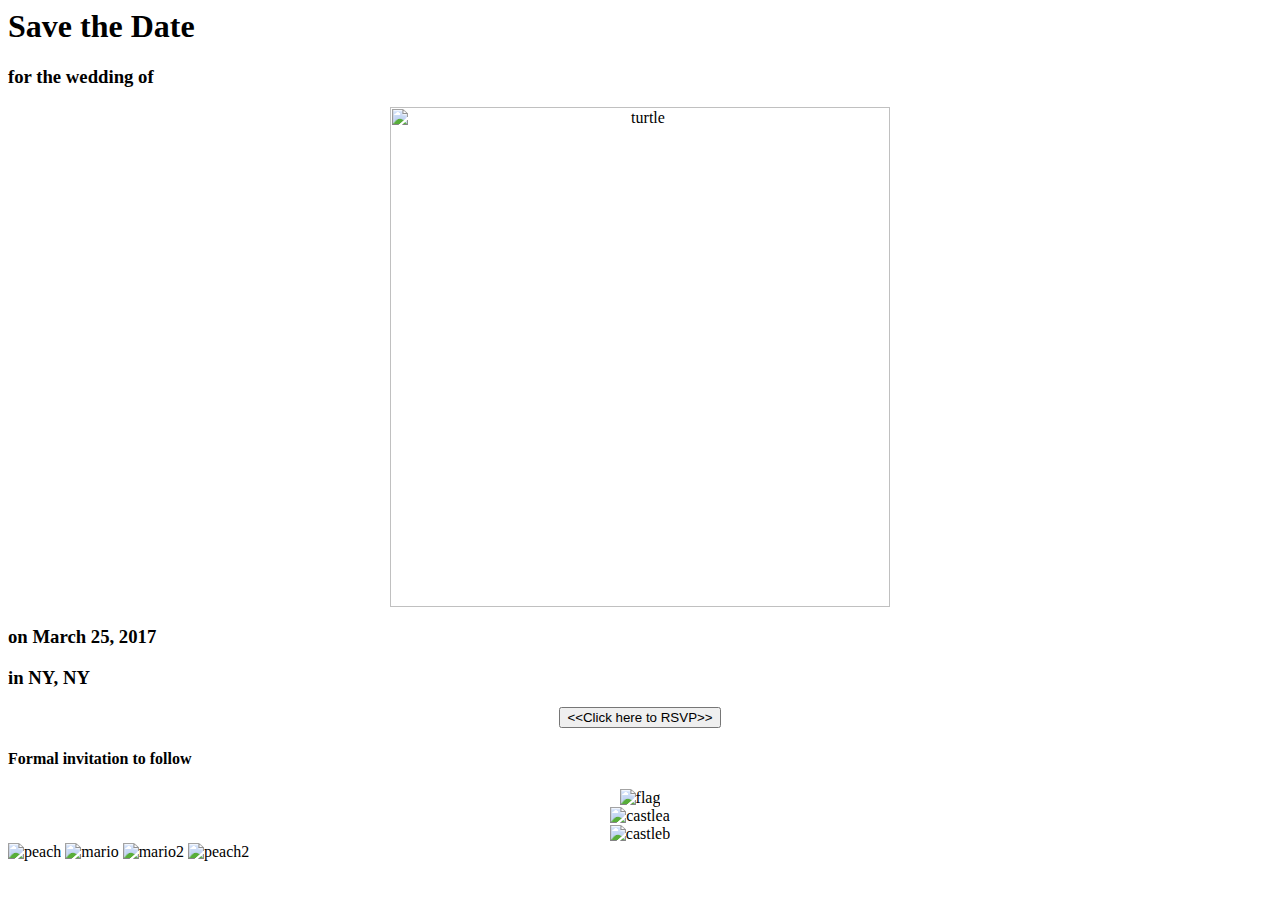
==== html/index.html @ 6069310e "Save the date first draft!!!" ====
<html>

<head>
  <meta name="viewport" content="width=device-width, initial-scale=1.0">
  <script>
function move() {
  var elem = document.getElementById("myBar");
  var width = 1;
  var id = setInterval(frame, 10);
  function frame() {
    if (width >= 100) {
      clearInterval(id);
    } else {
      width++;
      elem.style.width = width + '%';
    }
  }
}
</script>

<script>
function passWord() {
var testV = 1;
var pass1 = prompt('Please enter your password',' ');
while (testV < 3) {
if (!pass1)
history.go(-1);
if (pass1.toLowerCase() == "thebritisharecoming") {
alert('You Got it Right!');
window.open('https://docs.google.com/forms/d/e/1FAIpQLSdVxTLpim90R_QY_HeDWwz0mTPiFKxPMs6WvDDSxH6ZH9eFAw/viewform');
break;
}
testV+=1;
var pass1 =
prompt('Sorry, seems like you have an incorrect password','Password');
}
if (pass1.toLowerCase()!="password" & testV ==3)
history.go(-1);
return " ";
}
</script>

  <meta type="text/css" charset="utf-8">
  <link rel="stylesheet" href="file:///Users/luyizhang/Desktop/tbs2/savethedate/css/style.css">
  <link rel='shortcut icon' href='favicon.ico' type='image/x-icon'/ >
  <title> L+J Save the Date </title>
</head>

<div class="container">
<body onload="move()" >
  <p>
    <div id="myProgress">
    <div id="myBar"></div>
    </div>
    <h1> Save the Date </h1>
    <h3> for the wedding of </h3>
    <center> <img id="turtle" src="file:///Users/luyizhang/Desktop/tbs2/savethedate/pngs/turtle.png" alt="turtle" style="width: 500px;"></center>
    <div id="date"><h3> on March 25, 2017 </h3></div>
    <div id="location"><h3> in NY, NY </h3></div>
    <center>
    <div id="RSVP">
    <form>
    <input type="button" value="<<Click here to RSVP>>" onClick="passWord()">
    </form>
    </div>
    </center>
    <div id="RSVPby"><h4> Formal invitation to follow </h4></div>
    <center><img id="flag" src="file:///Users/luyizhang/Desktop/tbs2/savethedate/pngs/flag.png" alt="flag"></center>
    <center><img id="castlea" src="file:///Users/luyizhang/Desktop/tbs2/savethedate/pngs/castlea.png" alt="castlea"></center>
    <center><img id="castleb" src="file:///Users/luyizhang/Desktop/tbs2/savethedate/pngs/castleb.png" alt="castleb"></center>
    <img id="peach" src="file:///Users/luyizhang/Desktop/tbs2/savethedate/pngs/peach.png" alt="peach">
    <img id="mario" src="file:///Users/luyizhang/Desktop/tbs2/savethedate/pngs/mario.png" alt="mario">
    <img id="mario2" src="file:///Users/luyizhang/Desktop/tbs2/savethedate/pngs/mario.png" alt="mario2">
    <img id="peach2" src="file:///Users/luyizhang/Desktop/tbs2/savethedate/pngs/peach.png" alt="peach2">
  </p>

</body>
</div>

<footer>
</footer>

</html>
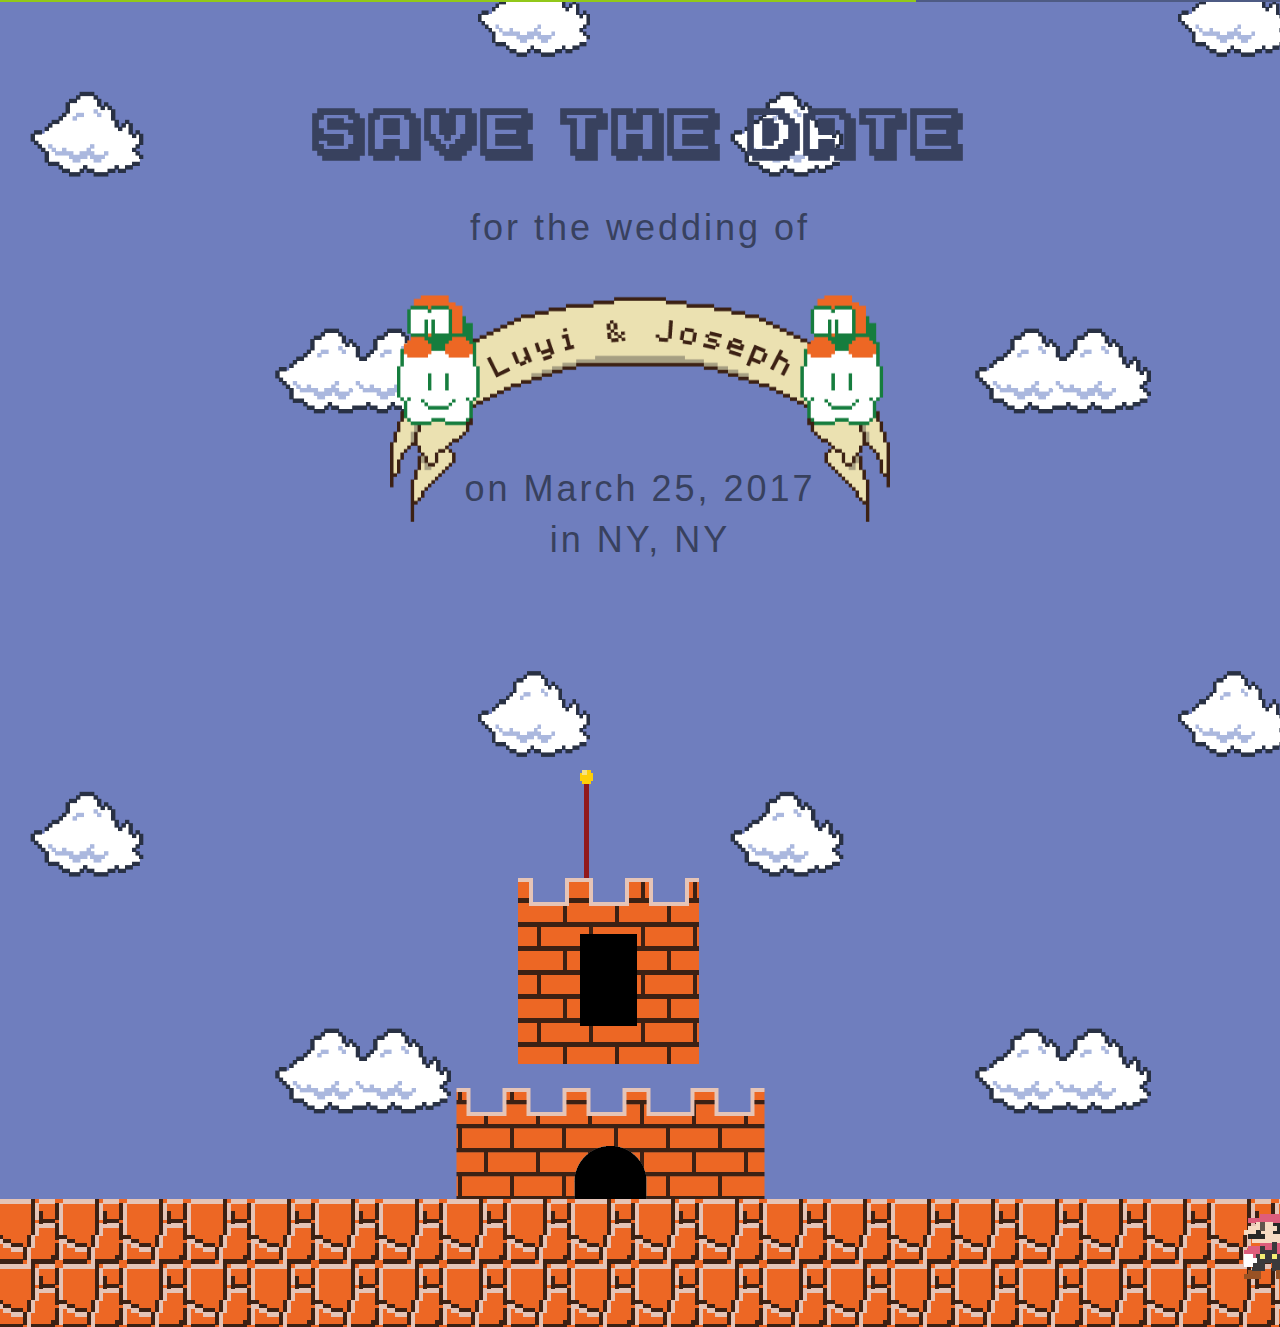
==== commit 80667bec: "fixed links, footer, progress bar" ====
--- a/html/index.html
+++ b/html/index.html
@@ -1,5 +1,5 @@
 <html>
-
+<div class="container">
 <head>
   <meta name="viewport" content="width=device-width, initial-scale=1.0">
   <script>
@@ -32,7 +32,7 @@
 }
 testV+=1;
 var pass1 =
-prompt('Sorry, seems like you have an incorrect password','Password');
+prompt('Sorry, seems like you do not have the correct key','Password');
 }
 if (pass1.toLowerCase()!="password" & testV ==3)
 history.go(-1);
@@ -41,12 +41,11 @@
 </script>
 
   <meta type="text/css" charset="utf-8">
-  <link rel="stylesheet" href="file:///Users/luyizhang/Desktop/tbs2/savethedate/css/style.css">
+  <link rel="stylesheet" href="../css/style.css">
   <link rel='shortcut icon' href='favicon.ico' type='image/x-icon'/ >
   <title> L+J Save the Date </title>
 </head>
 
-<div class="container">
 <body onload="move()" >
   <p>
     <div id="myProgress">
@@ -54,9 +53,10 @@
     </div>
     <h1> Save the Date </h1>
     <h3> for the wedding of </h3>
-    <center> <img id="turtle" src="file:///Users/luyizhang/Desktop/tbs2/savethedate/pngs/turtle.png" alt="turtle" style="width: 500px;"></center>
+    <center> <img id="turtle" src="../pngs/turtle.png" alt="turtle" style="width: 500px;"></center>
     <div id="date"><h3> on March 25, 2017 </h3></div>
     <div id="location"><h3> in NY, NY </h3></div>
+
     <center>
     <div id="RSVP">
     <form>
@@ -64,20 +64,22 @@
     </form>
     </div>
     </center>
-    <div id="RSVPby"><h4> Formal invitation to follow </h4></div>
-    <center><img id="flag" src="file:///Users/luyizhang/Desktop/tbs2/savethedate/pngs/flag.png" alt="flag"></center>
-    <center><img id="castlea" src="file:///Users/luyizhang/Desktop/tbs2/savethedate/pngs/castlea.png" alt="castlea"></center>
-    <center><img id="castleb" src="file:///Users/luyizhang/Desktop/tbs2/savethedate/pngs/castleb.png" alt="castleb"></center>
-    <img id="peach" src="file:///Users/luyizhang/Desktop/tbs2/savethedate/pngs/peach.png" alt="peach">
-    <img id="mario" src="file:///Users/luyizhang/Desktop/tbs2/savethedate/pngs/mario.png" alt="mario">
-    <img id="mario2" src="file:///Users/luyizhang/Desktop/tbs2/savethedate/pngs/mario.png" alt="mario2">
-    <img id="peach2" src="file:///Users/luyizhang/Desktop/tbs2/savethedate/pngs/peach.png" alt="peach2">
+
+    <div id="RSVPby"><h4>Formal invitation to follow</h4></div>
+
+    <center><img id="flag" src="../pngs/flag.png" alt="flag"></center>
+    <center><img id="castlea" src="../pngs/castlea.png" alt="castlea"></center>
+    <center><img id="castleb" src="../pngs/castleb.png" alt="castleb"></center>
+    <img id="peach" src="../pngs/peach.png" alt="peach">
+    <img id="mario" src="../pngs/mario.png" alt="mario">
+    <img id="mario2" src="../pngs/mario.png" alt="mario2">
+    <img id="peach2" src="../pngs/peach.png" alt="peach2">
   </p>
-
 </body>
 </div>
 
 <footer>
+<div> </div>
 </footer>
 
 </html>
--- a/css/style.css
+++ b/css/style.css
@@ -0,0 +1,440 @@
+html {
+	position: relative;
+	min-height: 100%;
+}
+
+body {
+  background-image: url("../pngs/sky.png");
+	background-size: 700px;
+	z-index: 0;
+	margin-bottom: 0;
+	padding-bottom: 0;
+}
+
+#container {
+	min-height: 100%;
+	position: relative;
+	overflow: hidden;
+	width: 800px;
+	margin: 0 auto;
+}
+
+
+footer {
+	position: relative;
+	z-index: 1;
+  bottom: 0;
+  left: -1vw;
+	margin: 0;
+  width:110%;
+  height: 128px;
+  background-image: url("../pngs/land.png");
+	overflow: hidden;
+}
+
+#myProgress {
+	position: relative;
+	top: -1.25vh;
+	left: -5vw;
+	width: 110vw;
+	height: 5px;
+	background-color: #4E5B84;
+}
+#myBar {
+    position: absolute;
+    width: 1vw;
+    height: 100%;
+    background-color: #92C81A;
+}
+
+@font-face{
+	font-family:'ka1';
+	src: url('ka1.ttf');
+	src: url('ka1.ttf') format('truetype');
+}
+
+@font-face{
+	font-family:'coders';
+	src: url('Mozart_0.ttf');
+	src: url('Mozart_0.ttf') format('truetype');
+}
+
+p {
+  padding-top:0px;
+  padding-left:50px;
+  padding-right:50px;
+}
+
+h1 {
+	padding-top:5vh;
+	color: #38415E;
+  text-align: center;
+  font-family: 'ka1', sans-serif;
+  font-size: 3.25em;
+  letter-spacing: 10px;
+  line-height: 150%;
+	background-color: none;
+}
+
+h3 {
+  color: #38415E;
+  font-family: 'coders', sans-serif;
+  text-align: center;
+  font-size: 2.25em;
+	letter-spacing: 3px;
+	font-weight: 300;
+	background-color: none;
+}
+
+#RSVPby {
+	position: relative;
+	margin: 10px;
+	top: -15vh;
+	color: #FFFFFF;
+	opacity: 0;
+	animation: appear 1s normal ease-in;
+	animation-fill-mode: forwards;
+	animation-delay: 12s;
+}
+
+h4 {
+	color: #38415E;
+	font-family: 'coders', sans-serif;
+	text-align: center;
+	font-size: 1.25em;
+	letter-spacing: 3px;
+	font-weight: 200;
+	background-color: none;
+}
+
+input[type=button] {
+	position: relative;
+	top: -15vh;
+	padding:10px 20px;
+	z-index: 1;
+	margin: 15px;
+	background-color: rgba(255,255,255,0.2);
+	border: 4px solid #1D7D3E;
+	border-radius: 2px;
+	color: #38415E;
+	font-family: 'coders', sans-serif;
+	font-weight: 300;
+	text-align: center;
+	font-size: 2.25em;
+	letter-spacing: 3px;
+	opacity: 0;
+	text-decoration:none;
+	animation: appear 1s normal ease-in;
+	animation-fill-mode: forwards;
+	animation-delay: 10s;
+}
+
+input[type=button]:hover {
+	background-color: rgba(255,255,255,0.6);
+	border: 4px solid #92C81A;
+}
+
+#date {
+	position: relative;
+	top:-10vh;
+}
+
+#location {
+	position: relative;
+	top:-13vh;
+}
+
+#castlea {
+	position: relative;
+	z-index:-2;
+	padding-top: 15px;
+	float: left;
+	left: 36vw;
+	top:-15vh;
+}
+
+#castleb {
+	position: relative;
+	float: left;
+	left: 17vw;
+	z-index:1;
+	top: 22vh;
+}
+
+#flag {
+	position:relative;
+	float: left;
+	left: 45.25vw;
+	top: 0vh;
+	opacity: 0;
+	z-index:-3;
+	animation: raise 5s normal ease-out;
+	animation-fill-mode: forwards;
+	animation-delay: 8s;
+}
+
+#peach {
+	position: relative;
+	left: -50vw;
+	top: 32vh;
+	z-index:2;
+	animation: Peachwalk 5s normal ease-out;
+	animation-fill-mode: forwards;
+}
+
+#peach2 {
+	position: relative;
+	left: -28vw;
+	bottom: -10.5vh;
+	z-index: -2;
+	opacity: 0;
+	animation: Peachwalk2 3s normal linear;
+	animation-fill-mode: forwards;
+	animation-delay: 6s;
+}
+
+#mario {
+	position: relative;
+	left: 50vw;
+	top: 32vh;
+	z-index:3;
+	animation: Mariowalk 5s normal ease-out;
+	animation-fill-mode: forwards;
+}
+
+#mario2 {
+	position: relative;
+	left: -24vw;
+	bottom: -10.5vh;
+	opacity: 0;
+	z-index: -1;
+	animation: Mariowalk2 3s normal linear;
+	animation-fill-mode: forwards;
+	animation-delay: 6s;
+}
+
+@keyframes appear {
+	0% {
+		opacity: 0;
+		visibility: hidden;
+	}
+	100% {
+		opacity: 1;
+		visibility: visible;
+	}
+}
+
+@keyframes raise {
+	0% {
+		opacity: 0;
+		visibility: hidden;
+		top:10vh;
+	}
+	10% {
+		opacity: 1;
+		visibility: visible;
+		top: 10vh;
+	}
+	100% {
+		opacity: 1;
+		visibility: visible;
+		top: -10vh;
+	}
+}
+
+@keyframes Peachwalk {
+	0% {
+		left:-50vw;
+	}
+	90% {
+		opacity: 1;
+		left: 3vw;
+		transform: scale(1);
+	}
+	95% {
+		opacity: 0.5;
+		left:3vw;
+		transform: scale(0.5);
+	}
+	100% {
+		opacity: 0;
+		transform: scale(0.5);
+		left:3vw;
+	}
+}
+
+@keyframes Peachwalk2 {
+	0% {
+		opacity: 0;
+		transform: scale(0.5);
+		left:-10vw;
+	}
+	25% {
+		opacity: 1;
+		transform: scale(1);
+		height: 100px;
+		left: -10vw;
+	}
+	90% {
+		opacity: 1;
+		height: 100px;
+		left:-7vw;
+		-moz-transform: scale(1, 1);
+	-webkit-transform: scale(1, 1);
+	-o-transform: scale(1, 1);
+	-ms-transform: scale(1, 1);
+	transform: scale(1, 1);
+	}
+	100% {
+		left: -7vw;
+		height: 100px;
+		opacity: 1;
+		-moz-transform: scale(-1, 1);
+		-webkit-transform: scale(-1, 1);
+		-o-transform: scale(-1, 1);
+		-ms-transform: scale(-1, 1);
+		transform: scale(-1, 1);
+	}
+}
+
+
+@keyframes Mariowalk {
+	0% {
+		left:50vw;
+	}
+	90% {
+		opacity: 1;
+		left:-1vw;
+		transform: scale(1);
+	}
+	95% {
+		opacity: 0.5;
+		left: -1vw;
+		transform: scale(0.5);
+	}
+	100% {
+		opacity: 0;
+		left: -1vw;
+		transform: scale(0.5);
+	}
+}
+
+@keyframes Mariowalk2 {
+	0% {
+		opacity: 0;
+		transform: scale(0.5);
+		left:-6vw;
+	}
+	25% {
+		opacity: 1;
+		transform: scale(1);
+		left: -6vw;
+	}
+	90% {
+		opacity: 1;
+		transform: scale(1);
+		left:-8vw;
+		-moz-transform: scale(1, 1);
+	-webkit-transform: scale(1, 1);
+	-o-transform: scale(1, 1);
+	-ms-transform: scale(1, 1);
+	transform: scale(1, 1);
+	}
+	100% {
+		left: -8vw;
+		height: 64px;
+		opacity: 1;
+		-moz-transform: scale(-1, 1);
+		-webkit-transform: scale(-1, 1);
+		-o-transform: scale(-1, 1);
+		-ms-transform: scale(-1, 1);
+		transform: scale(-1, 1);
+	}
+}
+
+#turtle {
+		padding-top: 10px;
+    position: relative;
+    -webkit-animation: float 2s infinite  normal ease-out;
+    animation: float 8s infinite  normal ease-out;
+		z-index: 2;
+}
+
+
+@-webkit-keyframes float {
+    0% {
+        top:20px;
+				left:-30px;
+    }
+		13% {
+        top:0px;
+				left:-30px;
+    }
+		25% {
+				top:20px;
+				left:-30px;
+		}
+		37% {
+				top: 0px;
+				left:0px;
+		}
+		50% {
+				top: 20px;
+				left:30px;
+		}
+		62% {
+				top: 0px;
+				left:30px;
+		}
+		75% {
+				top: 20px;
+				left:30px;
+		}
+		87% {
+				top: 0px;
+				left:0px;
+		}
+		100% {
+				top: 20px;
+				left:-30px;
+
+}
+
+@keyframes float {
+	0% {
+			top:20px;
+			left:-30px;
+	}
+	13% {
+			top:0px;
+			left:-30px;
+	}
+	25% {
+			top:20px;
+			left:-30px;
+	}
+	37% {
+			top: 0px;
+			left:0px;
+	}
+	50% {
+			top: 20px;
+			left:30px;
+	}
+	62% {
+			top: 0px;
+			left:30px;
+	}
+	75% {
+			top: 20px;
+			left:30px;
+	}
+	87% {
+			top: 0px;
+			left:0px;
+	}
+	100% {
+			top: 20px;
+			left:-30px;
+
+}
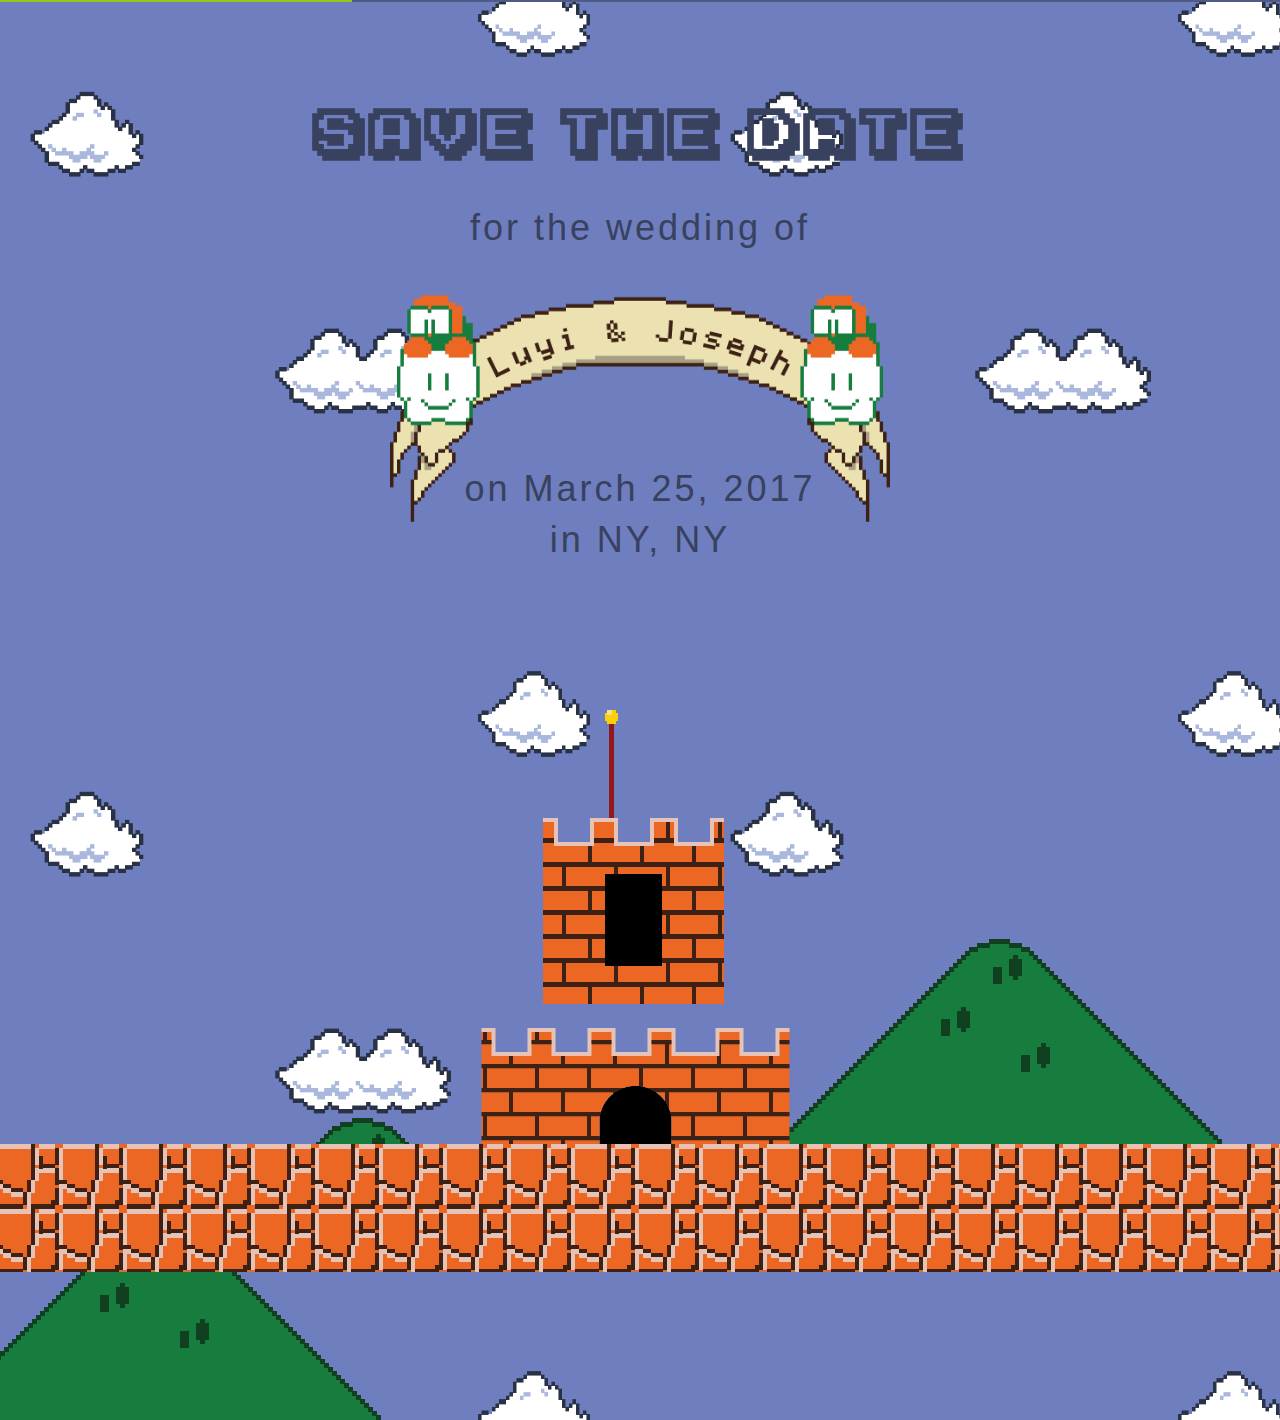
==== commit 9a0b21c6: "added hills and bushes, scrolls to bottom for animation after delay" ====
--- a/html/index.html
+++ b/html/index.html
@@ -2,11 +2,21 @@
 <div class="container">
 <head>
   <meta name="viewport" content="width=device-width, initial-scale=1.0">
-  <script>
+<script>
+
+function start_scroll_down() {
+     scroll = setInterval(function(){ window.scrollBy(0, 3000); console.log('start');}, 1500);
+   }
+
+function stop_scroll_down() {
+     clearInterval(scroll);
+     console.log('stop');
+  }
+
 function move() {
   var elem = document.getElementById("myBar");
   var width = 1;
-  var id = setInterval(frame, 10);
+  var id = setInterval(frame, 25);
   function frame() {
     if (width >= 100) {
       clearInterval(id);
@@ -16,9 +26,7 @@
     }
   }
 }
-</script>
 
-<script>
 function passWord() {
 var testV = 1;
 var pass1 = prompt('Please enter your password',' ');
@@ -46,7 +54,7 @@
   <title> L+J Save the Date </title>
 </head>
 
-<body onload="move()" >
+<body onload="setTimeout(start_scroll_down, 1200);move();setTimeout(stop_scroll_down, 4000)">
   <p>
     <div id="myProgress">
     <div id="myBar"></div>
@@ -64,12 +72,14 @@
     </form>
     </div>
     </center>
-
-    <div id="RSVPby"><h4>Formal invitation to follow</h4></div>
-
     <center><img id="flag" src="../pngs/flag.png" alt="flag"></center>
     <center><img id="castlea" src="../pngs/castlea.png" alt="castlea"></center>
     <center><img id="castleb" src="../pngs/castleb.png" alt="castleb"></center>
+    <img id="bushA" src="../pngs/bushA.png" alt="bushA">
+    <img id="bushB" src="../pngs/bushB.png" alt="bushB">
+    <img id="hill" src="../pngs/hill.png" alt="hill">
+    <img id="bighill" src="../pngs/bighill.png" alt="bighill">
+    <img id="largehill" src="../pngs/bighill.png" alt="largehill">
     <img id="peach" src="../pngs/peach.png" alt="peach">
     <img id="mario" src="../pngs/mario.png" alt="mario">
     <img id="mario2" src="../pngs/mario.png" alt="mario2">
--- a/css/style.css
+++ b/css/style.css
@@ -86,17 +86,6 @@
 	background-color: none;
 }
 
-#RSVPby {
-	position: relative;
-	margin: 10px;
-	top: -15vh;
-	color: #FFFFFF;
-	opacity: 0;
-	animation: appear 1s normal ease-in;
-	animation-fill-mode: forwards;
-	animation-delay: 12s;
-}
-
 h4 {
 	color: #38415E;
 	font-family: 'coders', sans-serif;
@@ -113,7 +102,7 @@
 	padding:10px 20px;
 	z-index: 1;
 	margin: 15px;
-	background-color: rgba(255,255,255,0.2);
+	background-color: rgba(255,255,255,0.4);
 	border: 4px solid #1D7D3E;
 	border-radius: 2px;
 	color: #38415E;
@@ -126,7 +115,7 @@
 	text-decoration:none;
 	animation: appear 1s normal ease-in;
 	animation-fill-mode: forwards;
-	animation-delay: 10s;
+	animation-delay: 12s;
 }
 
 input[type=button]:hover {
@@ -149,68 +138,109 @@
 	z-index:-2;
 	padding-top: 15px;
 	float: left;
-	left: 36vw;
+	left: 38vw;
 	top:-15vh;
 }
 
 #castleb {
 	position: relative;
 	float: left;
-	left: 17vw;
+	left: 19vw;
 	z-index:1;
 	top: 22vh;
 }
 
+#bushA {
+	position: relative;
+	float: left;
+	left: -40vw;
+	z-index:-2;
+	top: 35.5vh;
+}
+
+#hill {
+	position: relative;
+	float: left;
+	left: -50vw;
+	z-index:-2;
+	top: 32vh;
+}
+
+#bighill {
+	position: relative;
+	float: left;
+	left: 18vw;
+	z-index:-3;
+	top: 0vh;
+}
+
+#largehill {
+	position: absolute;
+	left: -5vw;
+	z-index:-3;
+	top: 135vh;
+}
+
+#bushB {
+	position: relative;
+	float: left;
+	left: 35vw;
+	z-index:-2;
+	top: 35.5vh;
+}
+
 #flag {
 	position:relative;
 	float: left;
-	left: 45.25vw;
+	left: 47.25vw;
 	top: 0vh;
 	opacity: 0;
 	z-index:-3;
 	animation: raise 5s normal ease-out;
 	animation-fill-mode: forwards;
-	animation-delay: 8s;
+	animation-delay: 10s;
 }
 
 #peach {
 	position: relative;
-	left: -50vw;
-	top: 32vh;
+	left: -100vw;
+	top: 32.5vh;
 	z-index:2;
 	animation: Peachwalk 5s normal ease-out;
 	animation-fill-mode: forwards;
+	animation-delay: 2s;
 }
 
 #peach2 {
 	position: relative;
-	left: -28vw;
-	bottom: -10.5vh;
+	left: -45vw;
+	bottom: 5vh;
 	z-index: -2;
 	opacity: 0;
 	animation: Peachwalk2 3s normal linear;
 	animation-fill-mode: forwards;
-	animation-delay: 6s;
+	animation-delay: 8s;
 }
 
 #mario {
 	position: relative;
-	left: 50vw;
-	top: 32vh;
+	left: 10vw;
+	top: 32.5vh;
 	z-index:3;
 	animation: Mariowalk 5s normal ease-out;
 	animation-fill-mode: forwards;
+	animation-delay: 2s;
 }
 
 #mario2 {
 	position: relative;
-	left: -24vw;
-	bottom: -10.5vh;
+	left: -41vw;
+	bottom: 5vh;
 	opacity: 0;
 	z-index: -1;
 	animation: Mariowalk2 3s normal linear;
 	animation-fill-mode: forwards;
-	animation-delay: 6s;
+	animation-delay: 8s;
 }
 
 @keyframes appear {
@@ -244,22 +274,22 @@
 
 @keyframes Peachwalk {
 	0% {
-		left:-50vw;
+		left:-96vw;
 	}
 	90% {
 		opacity: 1;
-		left: 3vw;
+		left: -41vw;
 		transform: scale(1);
 	}
 	95% {
 		opacity: 0.5;
-		left:3vw;
-		transform: scale(0.5);
-	}
-	100% {
-		opacity: 0;
-		transform: scale(0.5);
-		left:3vw;
+		left:-41vw;
+		transform: scale(0.5);
+	}
+	100% {
+		opacity: 0;
+		transform: scale(0.5);
+		left:-41vw;
 	}
 }
 
@@ -267,18 +297,18 @@
 	0% {
 		opacity: 0;
 		transform: scale(0.5);
-		left:-10vw;
+		left:-45vw;
 	}
 	25% {
 		opacity: 1;
 		transform: scale(1);
 		height: 100px;
-		left: -10vw;
+		left: -45vw;
 	}
 	90% {
 		opacity: 1;
 		height: 100px;
-		left:-7vw;
+		left:-42vw;
 		-moz-transform: scale(1, 1);
 	-webkit-transform: scale(1, 1);
 	-o-transform: scale(1, 1);
@@ -286,7 +316,7 @@
 	transform: scale(1, 1);
 	}
 	100% {
-		left: -7vw;
+		left: -42vw;
 		height: 100px;
 		opacity: 1;
 		-moz-transform: scale(-1, 1);
@@ -300,21 +330,39 @@
 
 @keyframes Mariowalk {
 	0% {
-		left:50vw;
+		left:10vw;
+	}
+	10% {
+		transform:translateY(-130%)
+	}
+	20% {
+		transform:translateY(0)
+	}
+	30% {
+		transform:translateY(-130%)
+	}
+	40% {
+		transform:translateY(0)
+	}
+	50% {
+		transform:translateY(-130%)
+	}
+	60% {
+		transform:translateY(0)
 	}
 	90% {
 		opacity: 1;
-		left:-1vw;
+		left:-45vw;
 		transform: scale(1);
 	}
 	95% {
 		opacity: 0.5;
-		left: -1vw;
-		transform: scale(0.5);
-	}
-	100% {
-		opacity: 0;
-		left: -1vw;
+		left: -45vw;
+		transform: scale(0.5);
+	}
+	100% {
+		opacity: 0;
+		left: -45vw;
 		transform: scale(0.5);
 	}
 }
@@ -323,17 +371,17 @@
 	0% {
 		opacity: 0;
 		transform: scale(0.5);
-		left:-6vw;
+		left:-41vw;
 	}
 	25% {
 		opacity: 1;
 		transform: scale(1);
-		left: -6vw;
+		left: -41vw;
 	}
 	90% {
 		opacity: 1;
 		transform: scale(1);
-		left:-8vw;
+		left:-44vw;
 		-moz-transform: scale(1, 1);
 	-webkit-transform: scale(1, 1);
 	-o-transform: scale(1, 1);
@@ -341,7 +389,7 @@
 	transform: scale(1, 1);
 	}
 	100% {
-		left: -8vw;
+		left: -44vw;
 		height: 64px;
 		opacity: 1;
 		-moz-transform: scale(-1, 1);
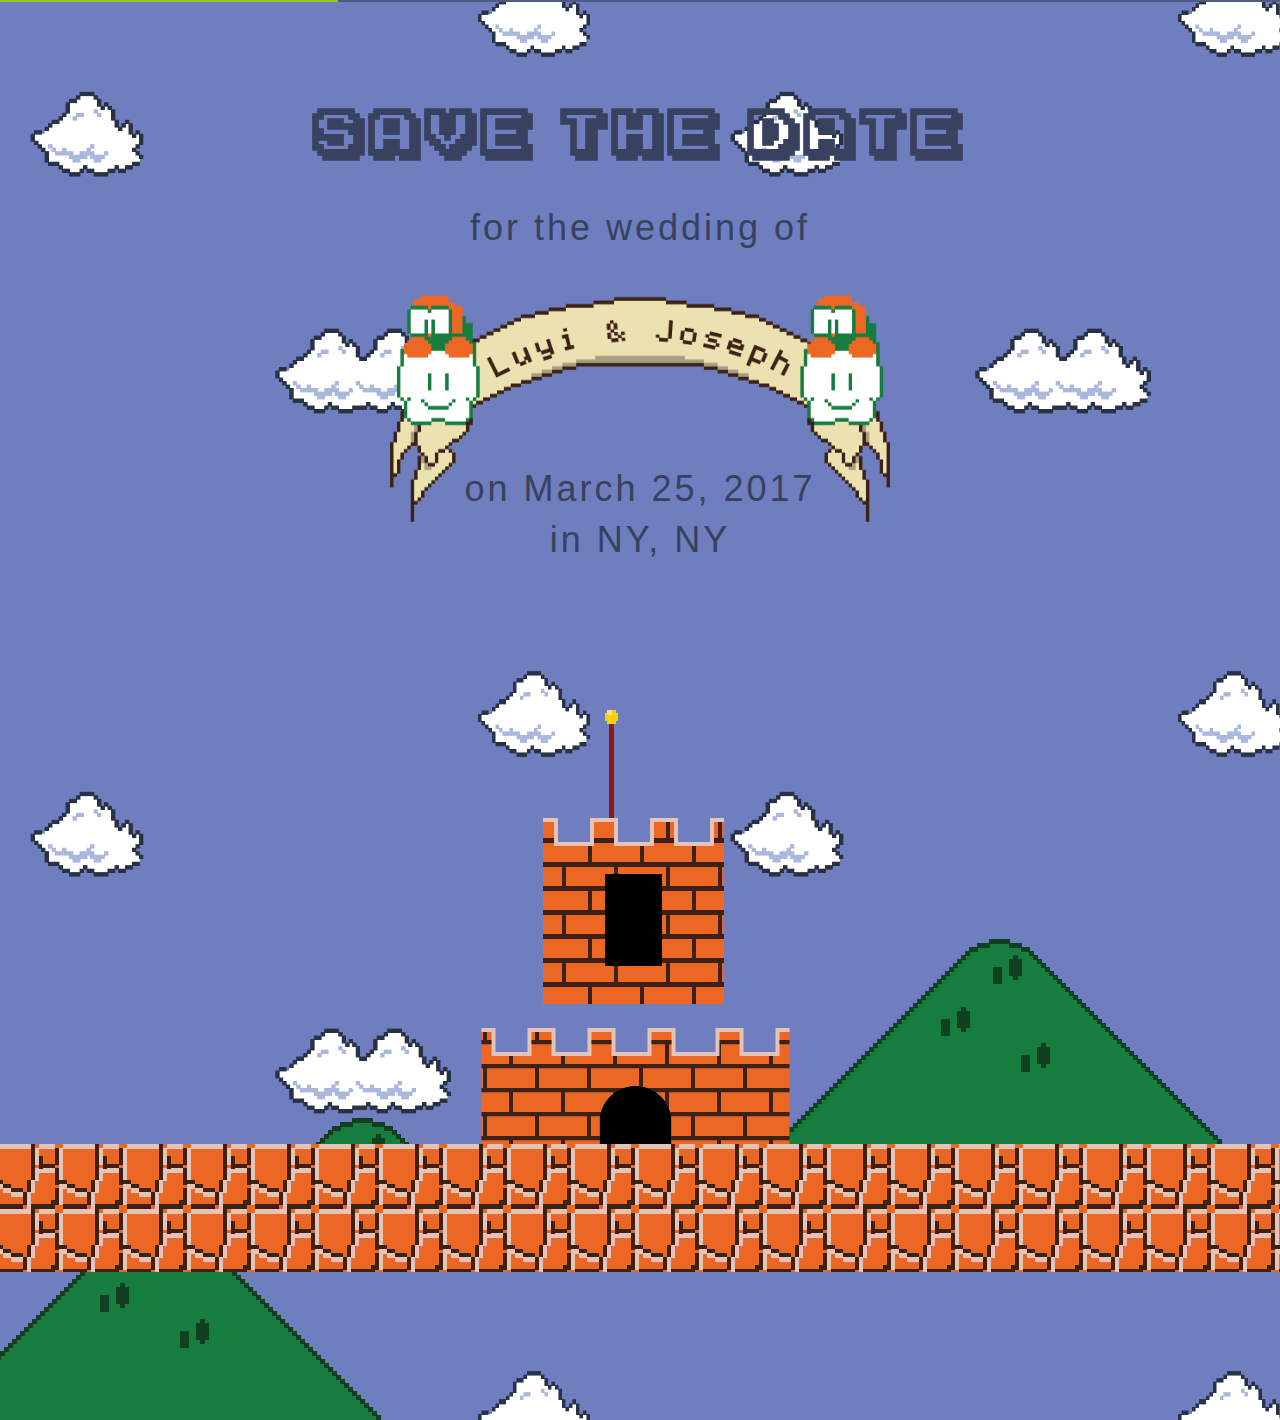
==== commit ac367625: "fixed mario's hop" ====
--- a/html/index.html
+++ b/html/index.html
@@ -68,7 +68,7 @@
     <center>
     <div id="RSVP">
     <form>
-    <input type="button" value="<<Click here to RSVP>>" onClick="passWord()">
+    <input type="button" value="<<Click here to RSVP>>" onclick="window.open('https://goo.gl/forms/vAuIZofi9MzrhsGh1')">
     </form>
     </div>
     </center>
--- a/css/style.css
+++ b/css/style.css
@@ -333,19 +333,19 @@
 		left:10vw;
 	}
 	10% {
-		transform:translateY(-130%)
+		transform:translateY(-120%)
 	}
 	20% {
 		transform:translateY(0)
 	}
 	30% {
-		transform:translateY(-130%)
+		transform:translateY(-120%)
 	}
 	40% {
 		transform:translateY(0)
 	}
 	50% {
-		transform:translateY(-130%)
+		transform:translateY(-120%)
 	}
 	60% {
 		transform:translateY(0)
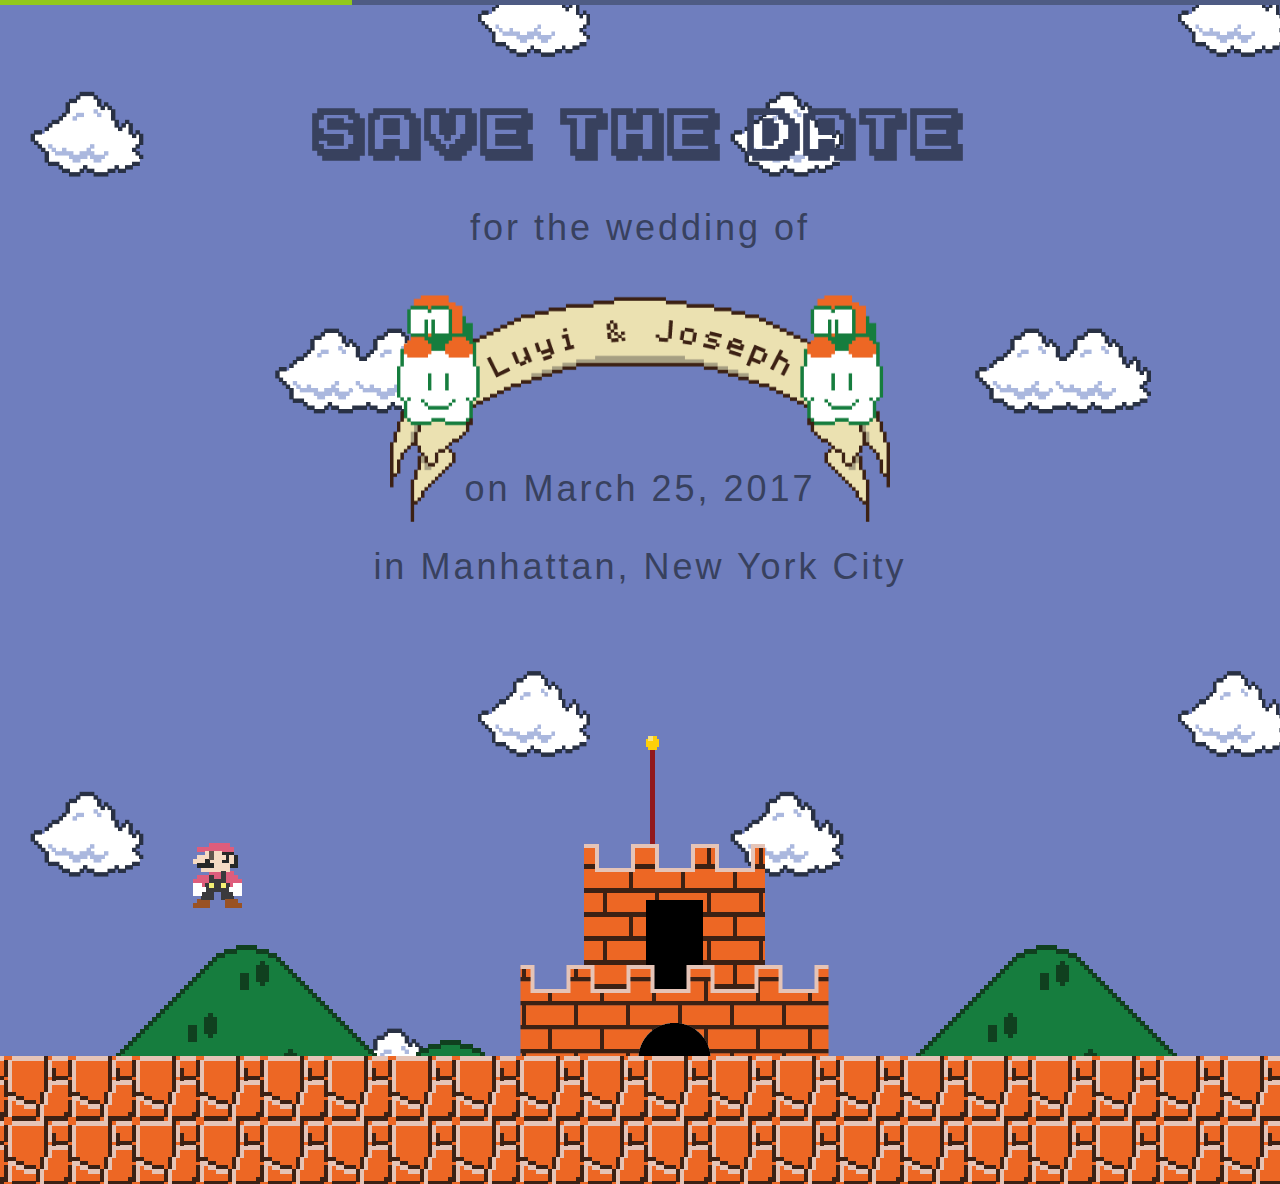
==== commit 25fd6676: "fixed positioning" ====
--- a/html/index.html
+++ b/html/index.html
@@ -59,11 +59,13 @@
     <div id="myProgress">
     <div id="myBar"></div>
     </div>
+    <div id="information">
     <h1> Save the Date </h1>
     <h3> for the wedding of </h3>
     <center> <img id="turtle" src="../pngs/turtle.png" alt="turtle" style="width: 500px;"></center>
     <div id="date"><h3> on March 25, 2017 </h3></div>
-    <div id="location"><h3> in NY, NY </h3></div>
+    <div id="location"><h3> in Manhattan, New York City </h3></div>
+    </div>
 
     <center>
     <div id="RSVP">
@@ -72,18 +74,26 @@
     </form>
     </div>
     </center>
-    <center><img id="flag" src="../pngs/flag.png" alt="flag"></center>
-    <center><img id="castlea" src="../pngs/castlea.png" alt="castlea"></center>
-    <center><img id="castleb" src="../pngs/castleb.png" alt="castleb"></center>
+
+    <center><div id="castle">
+    <img id="flag" src="../pngs/flag.png" alt="flag">
+    <img id="castletop" src="../pngs/castlea.png" alt="castletop">
+    <img id="mario2" src="../pngs/mario.png" alt="mario2">
+    <img id="peach2" src="../pngs/peach.png" alt="peach2">
+    <img id="castlebottom" src="../pngs/castleb.png" alt="castlebottom">
+    </div></center>
+
+    <center><div id="forestry">
     <img id="bushA" src="../pngs/bushA.png" alt="bushA">
     <img id="bushB" src="../pngs/bushB.png" alt="bushB">
     <img id="hill" src="../pngs/hill.png" alt="hill">
     <img id="bighill" src="../pngs/bighill.png" alt="bighill">
     <img id="largehill" src="../pngs/bighill.png" alt="largehill">
+    </div></center>
+    <div id="character">
     <img id="peach" src="../pngs/peach.png" alt="peach">
     <img id="mario" src="../pngs/mario.png" alt="mario">
-    <img id="mario2" src="../pngs/mario.png" alt="mario2">
-    <img id="peach2" src="../pngs/peach.png" alt="peach2">
+    </div>
   </p>
 </body>
 </div>
--- a/css/style.css
+++ b/css/style.css
@@ -1,30 +1,30 @@
+html, body {
+	min-height: 100%;
+}
+
 html {
 	position: relative;
-	min-height: 100%;
 }
 
 body {
   background-image: url("../pngs/sky.png");
 	background-size: 700px;
 	z-index: 0;
-	margin-bottom: 0;
+	margin-bottom: -128px;
 	padding-bottom: 0;
 }
 
 #container {
-	min-height: 100%;
 	position: relative;
 	overflow: hidden;
 	width: 800px;
-	margin: 0 auto;
-}
-
+}
 
 footer {
 	position: relative;
 	z-index: 1;
   bottom: 0;
-  left: -1vw;
+  left: -5vw;
 	margin: 0;
   width:110%;
   height: 128px;
@@ -34,12 +34,13 @@
 
 #myProgress {
 	position: relative;
-	top: -1.25vh;
+	top: -8px;
 	left: -5vw;
 	width: 110vw;
 	height: 5px;
 	background-color: #4E5B84;
 }
+
 #myBar {
     position: absolute;
     width: 1vw;
@@ -130,70 +131,33 @@
 
 #location {
 	position: relative;
-	top:-13vh;
-}
-
-#castlea {
-	position: relative;
+	top:-10vh;
+}
+
+#castle {
+	position: relative;
+	width: 50%;
+	margin: 0 auto;
+	bottom: -15vh;;
+}
+
+#castletop{
+	position: absolute;
 	z-index:-2;
-	padding-top: 15px;
-	float: left;
-	left: 38vw;
-	top:-15vh;
-}
-
-#castleb {
-	position: relative;
-	float: left;
-	left: 19vw;
+	bottom: 40px;
+	left: 260px;
+}
+
+#castlebottom {
+	position: absolute;
 	z-index:1;
-	top: 22vh;
-}
-
-#bushA {
-	position: relative;
-	float: left;
-	left: -40vw;
-	z-index:-2;
-	top: 35.5vh;
-}
-
-#hill {
-	position: relative;
-	float: left;
-	left: -50vw;
-	z-index:-2;
-	top: 32vh;
-}
-
-#bighill {
-	position: relative;
-	float: left;
-	left: 18vw;
-	z-index:-3;
-	top: 0vh;
-}
-
-#largehill {
-	position: absolute;
-	left: -5vw;
-	z-index:-3;
-	top: 135vh;
-}
-
-#bushB {
-	position: relative;
-	float: left;
-	left: 35vw;
-	z-index:-2;
-	top: 35.5vh;
+	left: 196px;
 }
 
 #flag {
-	position:relative;
-	float: left;
-	left: 47.25vw;
-	top: 0vh;
+	position: absolute;
+	left: 330px;
+	top: -210px;
 	opacity: 0;
 	z-index:-3;
 	animation: raise 5s normal ease-out;
@@ -201,12 +165,85 @@
 	animation-delay: 10s;
 }
 
+@keyframes raise {
+	0% {
+		opacity: 0;
+		visibility: hidden;
+		top:-80px;
+	}
+	10% {
+		opacity: 1;
+		visibility: visible;
+		top: -150px;
+	}
+	100% {
+		opacity: 1;
+		visibility: visible;
+		top: -210px;
+	}
+}
+
+#forestry {
+	position: relative;
+	width: 50%;
+	margin: 0 auto;
+	bottom:-15vh;
+}
+
+#bushA {
+	position: absolute;
+	left: -200px;
+	z-index:-2;
+	top: -5px;
+}
+
+#bushB {
+	position: absolute;
+	left: 850px;
+	z-index:-2;
+	top: -5px;
+}
+
+#hill {
+	position: absolute;
+	left: 0;
+	z-index:-2;
+	top: -30px;
+}
+
+#bighill {
+	position: absolute;
+	left: 500px;
+	z-index:-3;
+	top: -125px;
+}
+
+#largehill {
+	position: absolute;
+	left: -300px;
+	z-index:-3;
+	top: -125px;
+}
+
+#character {
+	position: relative;
+	bottom: 128px;
+}
+
 #peach {
 	position: relative;
 	left: -100vw;
-	top: 32.5vh;
 	z-index:2;
 	animation: Peachwalk 5s normal ease-out;
+	animation-fill-mode: forwards;
+	animation-delay: 2s;
+}
+
+#mario {
+	position: relative;
+	left: 10vw;
+	z-index:3;
+	animation: Mariowalk 5s normal ease-out;
 	animation-fill-mode: forwards;
 	animation-delay: 2s;
 }
@@ -222,15 +259,6 @@
 	animation-delay: 8s;
 }
 
-#mario {
-	position: relative;
-	left: 10vw;
-	top: 32.5vh;
-	z-index:3;
-	animation: Mariowalk 5s normal ease-out;
-	animation-fill-mode: forwards;
-	animation-delay: 2s;
-}
 
 #mario2 {
 	position: relative;
@@ -254,23 +282,6 @@
 	}
 }
 
-@keyframes raise {
-	0% {
-		opacity: 0;
-		visibility: hidden;
-		top:10vh;
-	}
-	10% {
-		opacity: 1;
-		visibility: visible;
-		top: 10vh;
-	}
-	100% {
-		opacity: 1;
-		visibility: visible;
-		top: -10vh;
-	}
-}
 
 @keyframes Peachwalk {
 	0% {
